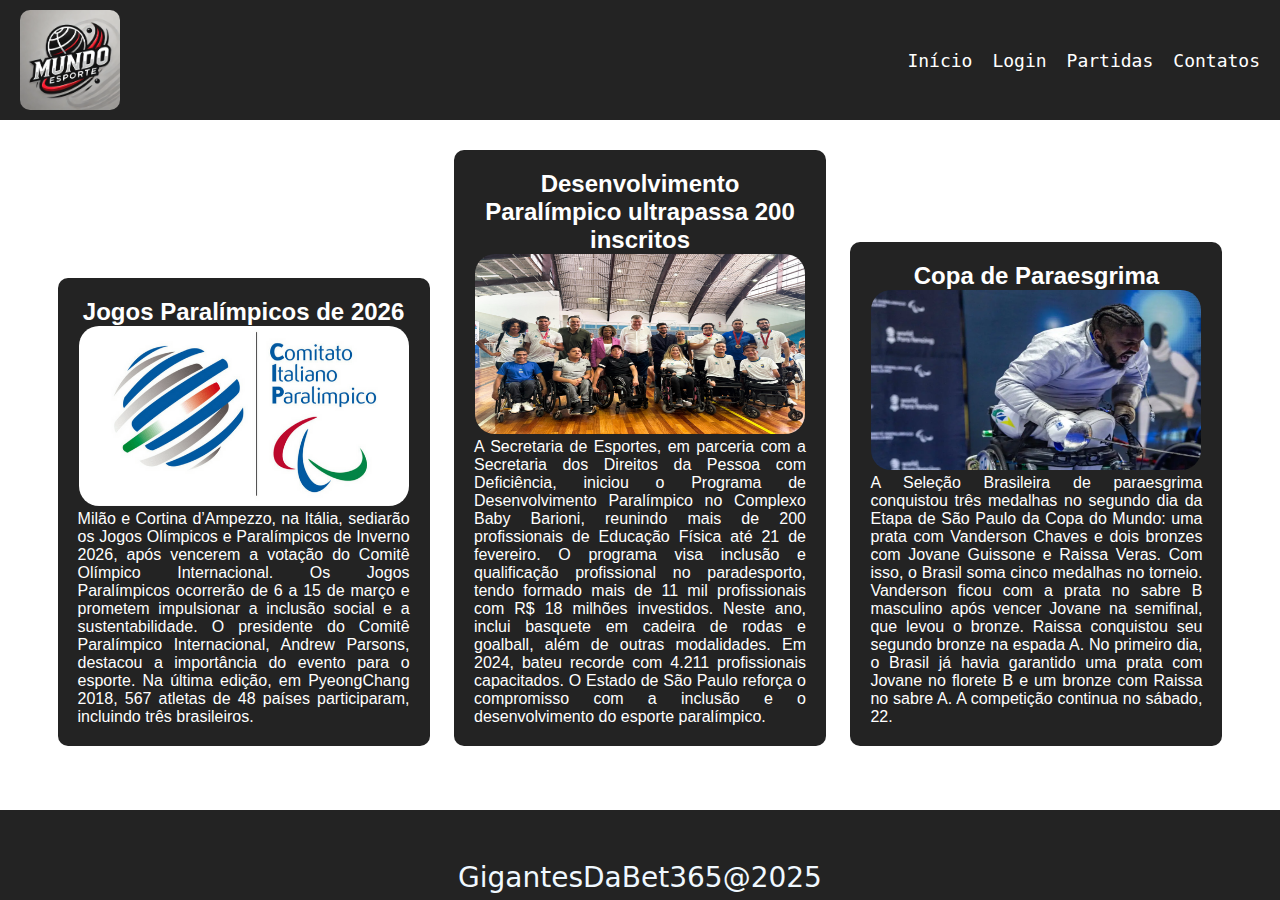
==== pichu entrega1/primeiro 2025/index.html @ 7a57cb0e "Add files via upload" ====
<!DOCTYPE html>
<html lang="en">
<head>
    <meta charset="UTF-8">
    <meta name="viewport" content="width=device-width, initial-scale=1.0">
    <link rel="stylesheet" href="https://cdnjs.cloudflare.com/ajax/libs/font-awesome/6.6.0/css/all.min.css" integrity="sha512-Kc323vGBEqzTmouAECnVceyQqyqdsSiqLQISBL29aUW4U/M7pSPA/gEUZQqv1cwx4OnYxTxve5UMg5GT6L4JJg==" crossorigin="anonymous" referrerpolicy="no-referrer" />
    <link rel="stylesheet" href="style.css">
    <title>MundoEsporte</title>
</head>
<body>

    <header>
        <img src="logo.png" class="logo">
        <nav class="barra">
            <ul>
                <li><a href="#">Início</a></li>
                <li><a href="#">Login</a></li>
                <li><a href="#">Partidas</a></li>
                <li><a href="#">Contatos</a></li>
            </ul>
            
        </nav>
    </header>
    
    <main>
        <article class="noticia">
            <h2>Jogos Paralímpicos de 2026</h2>
            <img src="COMITE ITALIANO.png" alt="" class="imgDeNoticia">
            <p class="not">Milão e Cortina d’Ampezzo, na Itália, sediarão os Jogos Olímpicos e Paralímpicos de Inverno 2026, após vencerem a votação do Comitê Olímpico Internacional. Os Jogos Paralímpicos ocorrerão de 6 a 15 de março e prometem impulsionar a inclusão social e a sustentabilidade. O presidente do Comitê Paralímpico Internacional, Andrew Parsons, destacou a importância do evento para o esporte. Na última edição, em PyeongChang 2018, 567 atletas de 48 países participaram, incluindo três brasileiros.</p>
        </article>
        <article class="noticia">
            <h2>Desenvolvimento Paralímpico ultrapassa 200 inscritos</h2>
            <img src="paralim.png" alt="" class="imgDeNoticia">
            <p class="not">A Secretaria de Esportes, em parceria com a Secretaria dos Direitos da Pessoa com Deficiência, iniciou o Programa de Desenvolvimento Paralímpico no Complexo Baby Barioni, reunindo mais de 200 profissionais de Educação Física até 21 de fevereiro. O programa visa inclusão e qualificação profissional no paradesporto, tendo formado mais de 11 mil profissionais com R$ 18 milhões investidos. Neste ano, inclui basquete em cadeira de rodas e goalball, além de outras modalidades. Em 2024, bateu recorde com 4.211 profissionais capacitados. O Estado de São Paulo reforça o compromisso com a inclusão e o desenvolvimento do esporte paralímpico.</p>
        </article>
        <article class="noticia">
            <h2>Copa de Paraesgrima</h2>
            <img src="paraesgrima.png" alt="" class="imgDeNoticia">
            <p class="not">A Seleção Brasileira de paraesgrima conquistou três medalhas no segundo dia da Etapa de São Paulo da Copa do Mundo: uma prata com Vanderson Chaves e dois bronzes com Jovane Guissone e Raissa Veras. Com isso, o Brasil soma cinco medalhas no torneio. Vanderson ficou com a prata no sabre B masculino após vencer Jovane na semifinal, que levou o bronze. Raissa conquistou seu segundo bronze na espada A. No primeiro dia, o Brasil já havia garantido uma prata com Jovane no florete B e um bronze com Raissa no sabre A. A competição continua no sábado, 22.</p>
        </article>
    </main>
    
</body>
<footer>
    <section class="midias">
        <a href="https://github.com/FabricioNicolini/Pichu"><i class="fa-brands fa-github"> </i></a>
        <a href=""><i class="fa-brands fa-twitter"></i></a>
        <a href="https://www.instagram.com"><i class="fa-brands fa-instagram"></i></a>
    </article>
    <p class="copyright"> GigantesDaBet365@2025</p>
</footer>
</html>
---- pichu entrega1/primeiro 2025/style.css ----
* {
    margin: 0;
    padding: 0;
    box-sizing: border-box;
}

body {
    font-family: Arial, sans-serif;
}
header {
    display: flex;
    /* height: 20%; */
    justify-content: space-between;
    align-items: center;
    font-family: monospace;
    background-color: #232323;
    padding: 10px 20px;
    color: white;
}
.logo {
    border-radius: 10px;
    height: 100px;
    width: 100px;
}
/* tirar os pontinhos da lista e deixar flex para row */
nav ul {
    list-style: none;
    display: flex;
}
nav ul li {
    margin-left: 20px;
}
/* tirar a decoração dos links */
nav ul li a {
    color: white;
    text-decoration: none;
    font-size: 18px;
}
nav ul li a:hover {
    color: rgb(220, 7, 0);
    text-decoration: none;
    font-size: 22px;
}
main {
    padding: 20px;
    text-align: center;
}
/* Parte do footer bottom e position: absolute; são necessarios para botar o footer no final da pág enquanto n tiver conteudo */
footer {
    display: flex;
    background-color: #232323;
    justify-content: center;
    height: 100px;
    position: absolute;
    width: 100%;
    bottom: 0;
    height: 10%;
    
}

i {
    font-size: 28px;
    gap: 5px;
    margin: 5px;
    cursor: pointer;
    margin-top: 25px;
    color: rgb(196, 196, 196);
}

.copyright {
    font-size: 28px;
    margin-top: 19px;
    color: aliceblue;
    font-family: system-ui, -apple-system, BlinkMacSystemFont, 'Segoe UI', Roboto, Oxygen, Ubuntu, Cantarell, 'Open Sans', 'Helvetica Neue', sans-serif;

}

.noticia {
    display: inline-block;
    width: 30%;
    background-color: #232323;
    color: white;
    padding: 20px;
    margin: 10px;
    text-align: center;
    border-radius: 10px;
}

.imgDeNoticia {
    width: 330px;
    height: 180px;
    border-radius: 20px;

}

.not {
    text-align: justify;

}
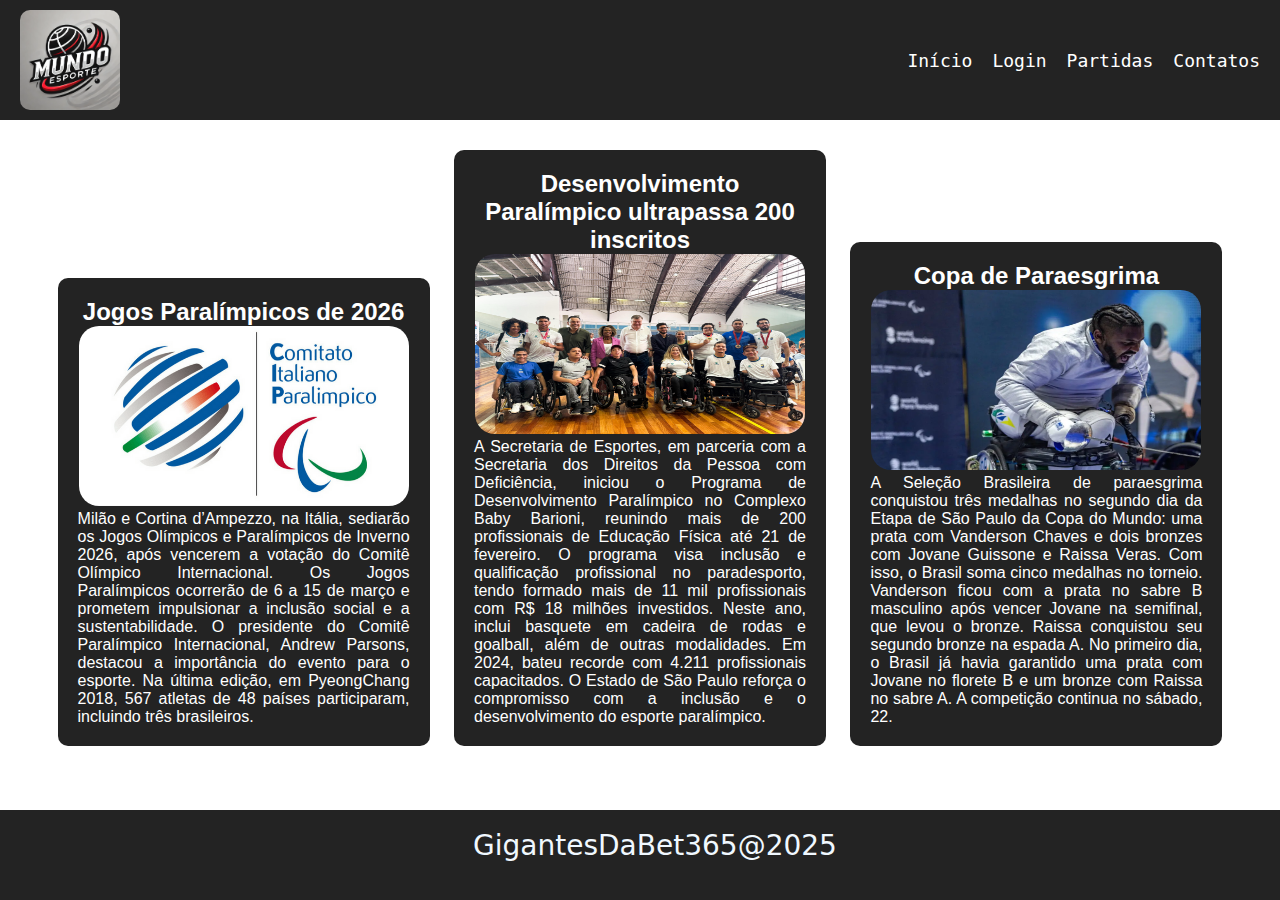
==== commit 0e8d4864: "Update index.html" ====
--- a/pichu entrega1/primeiro 2025/index.html
+++ b/pichu entrega1/primeiro 2025/index.html
@@ -46,7 +46,7 @@
         <a href="https://github.com/FabricioNicolini/Pichu"><i class="fa-brands fa-github"> </i></a>
         <a href=""><i class="fa-brands fa-twitter"></i></a>
         <a href="https://www.instagram.com"><i class="fa-brands fa-instagram"></i></a>
-    </article>
+    </section>
     <p class="copyright"> GigantesDaBet365@2025</p>
 </footer>
 </html>
